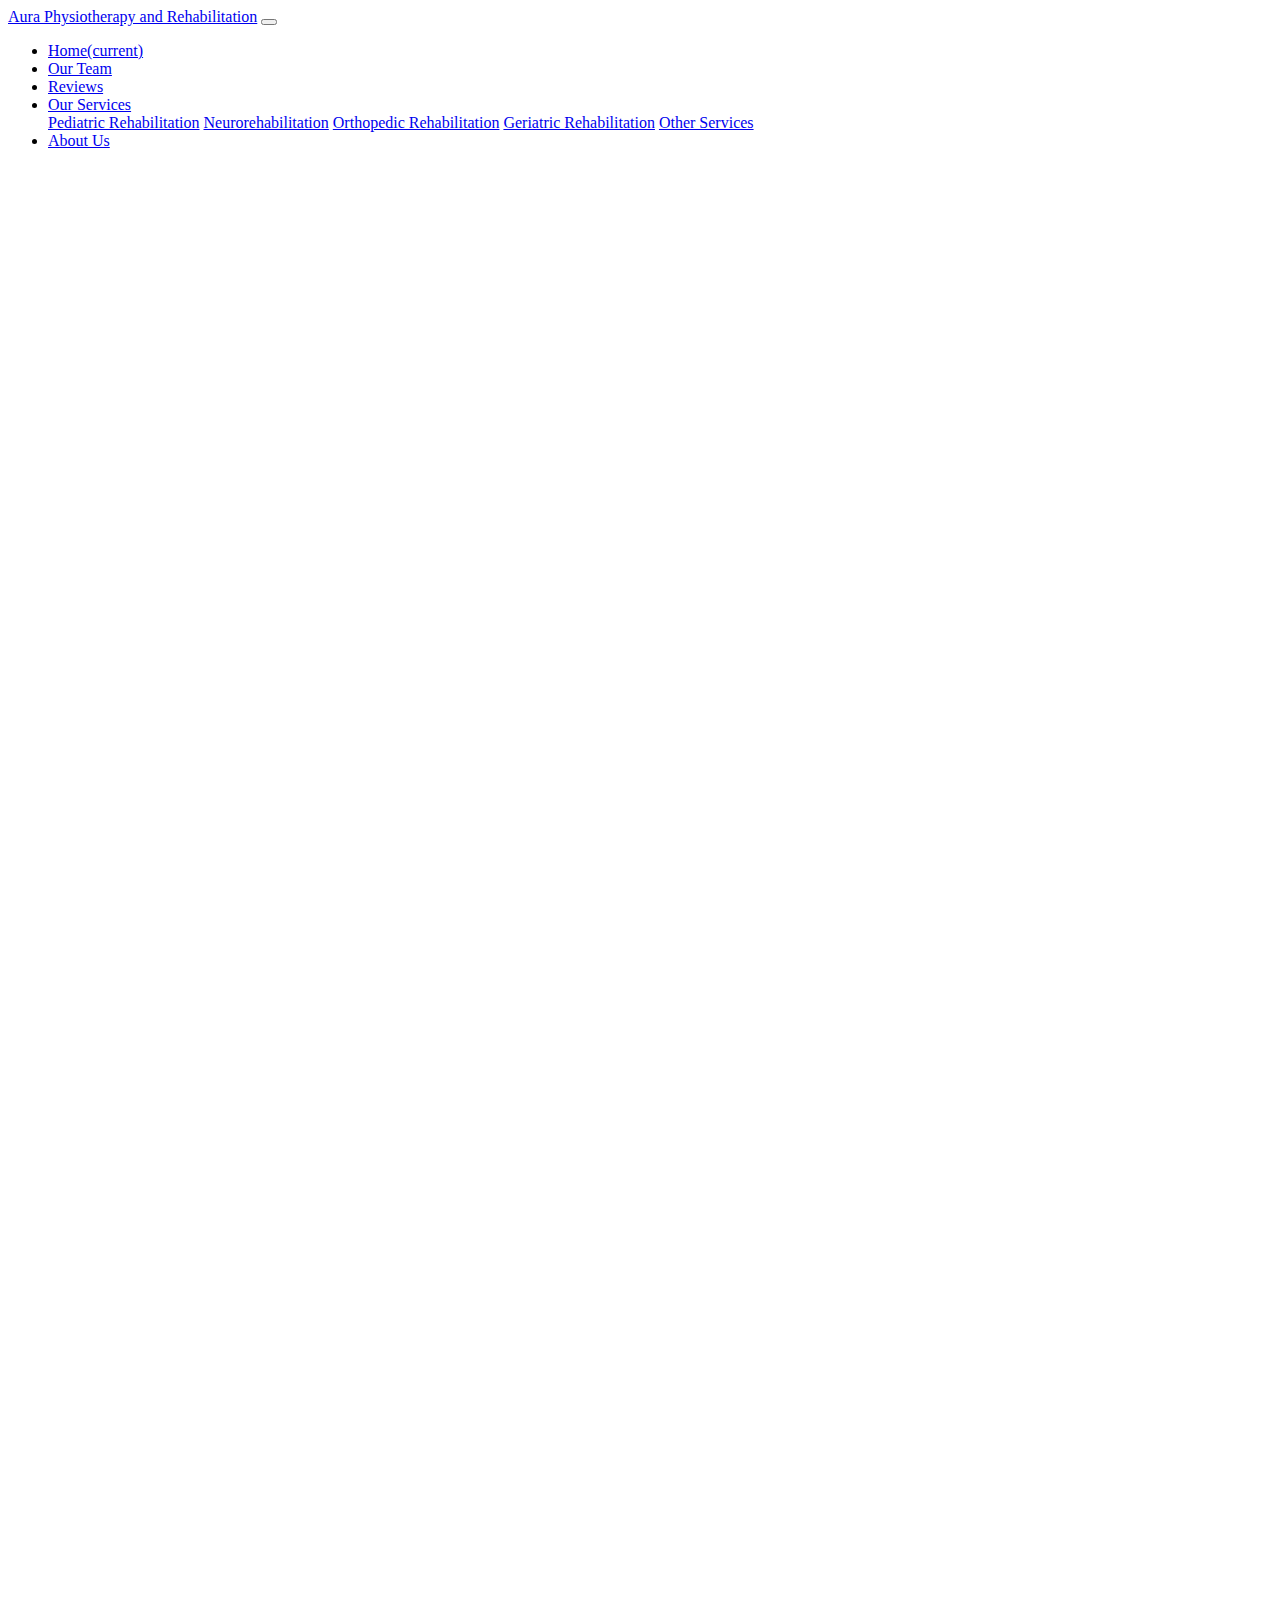
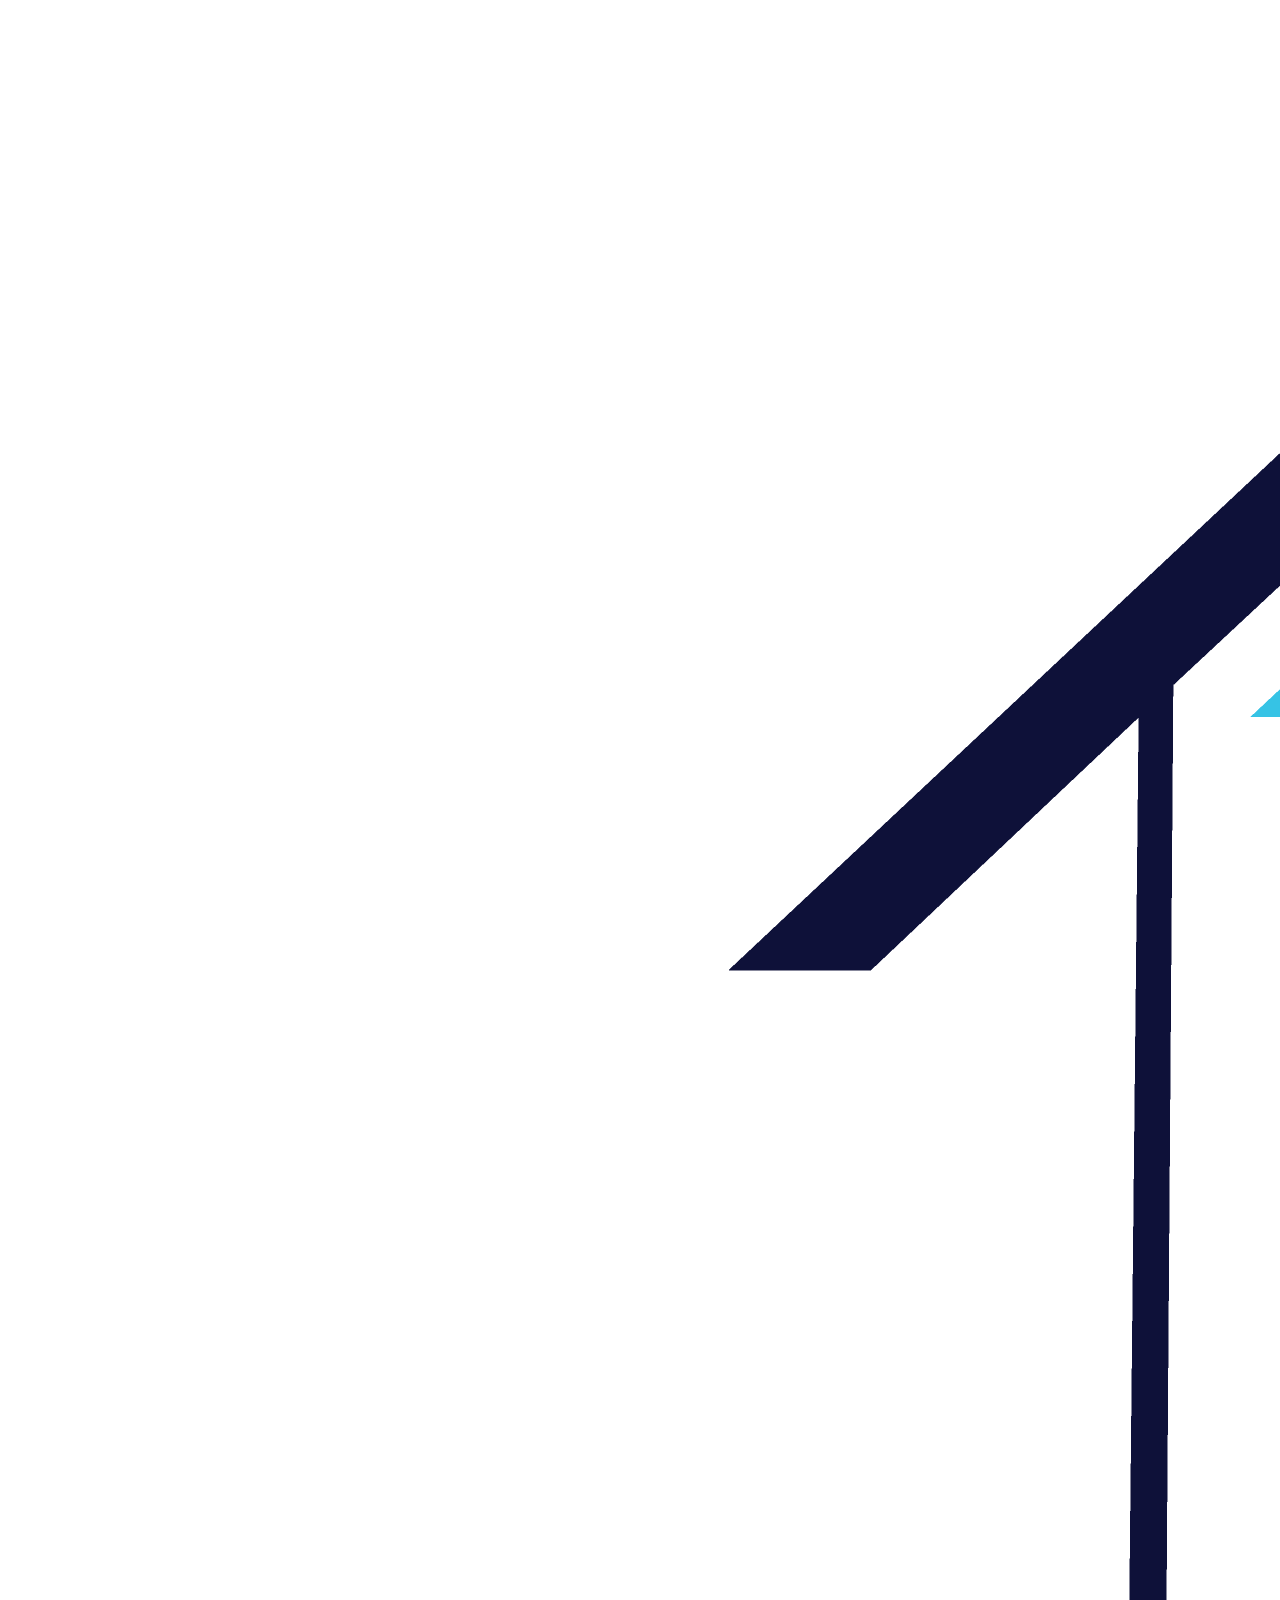
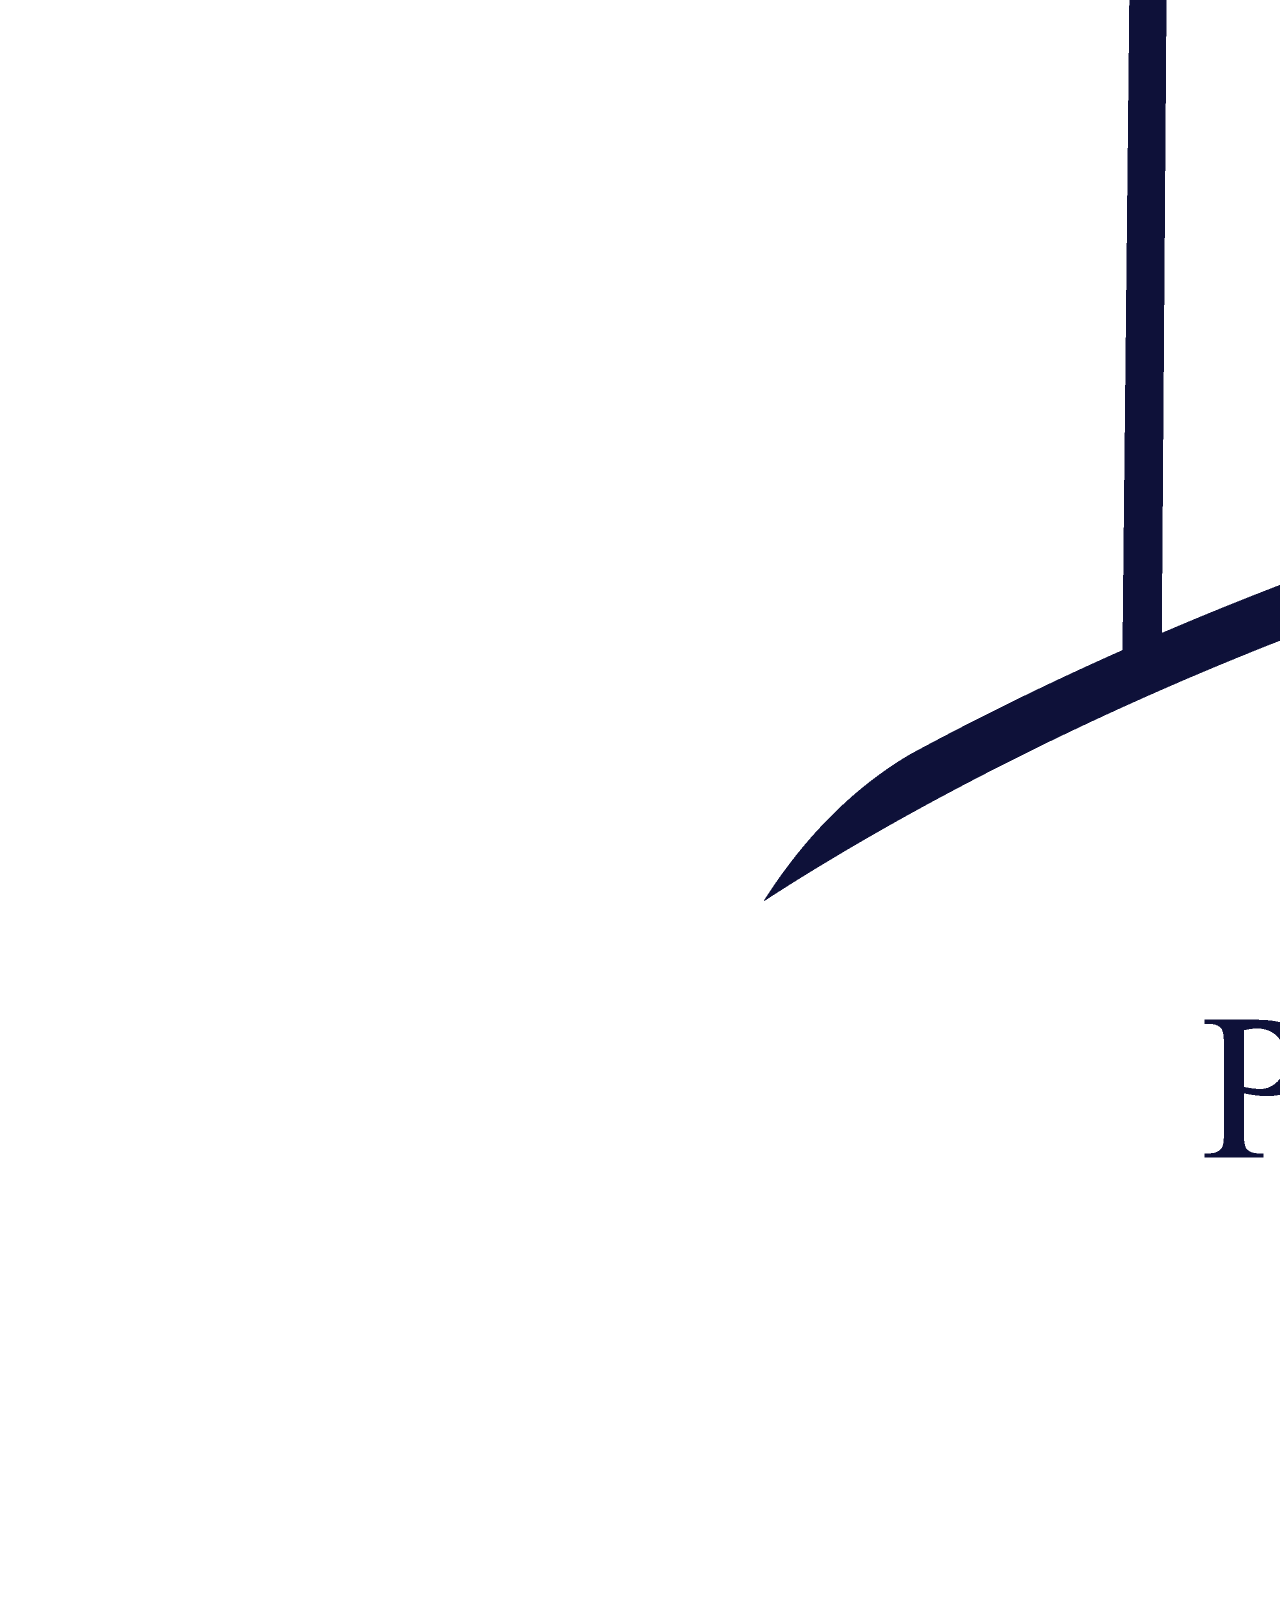
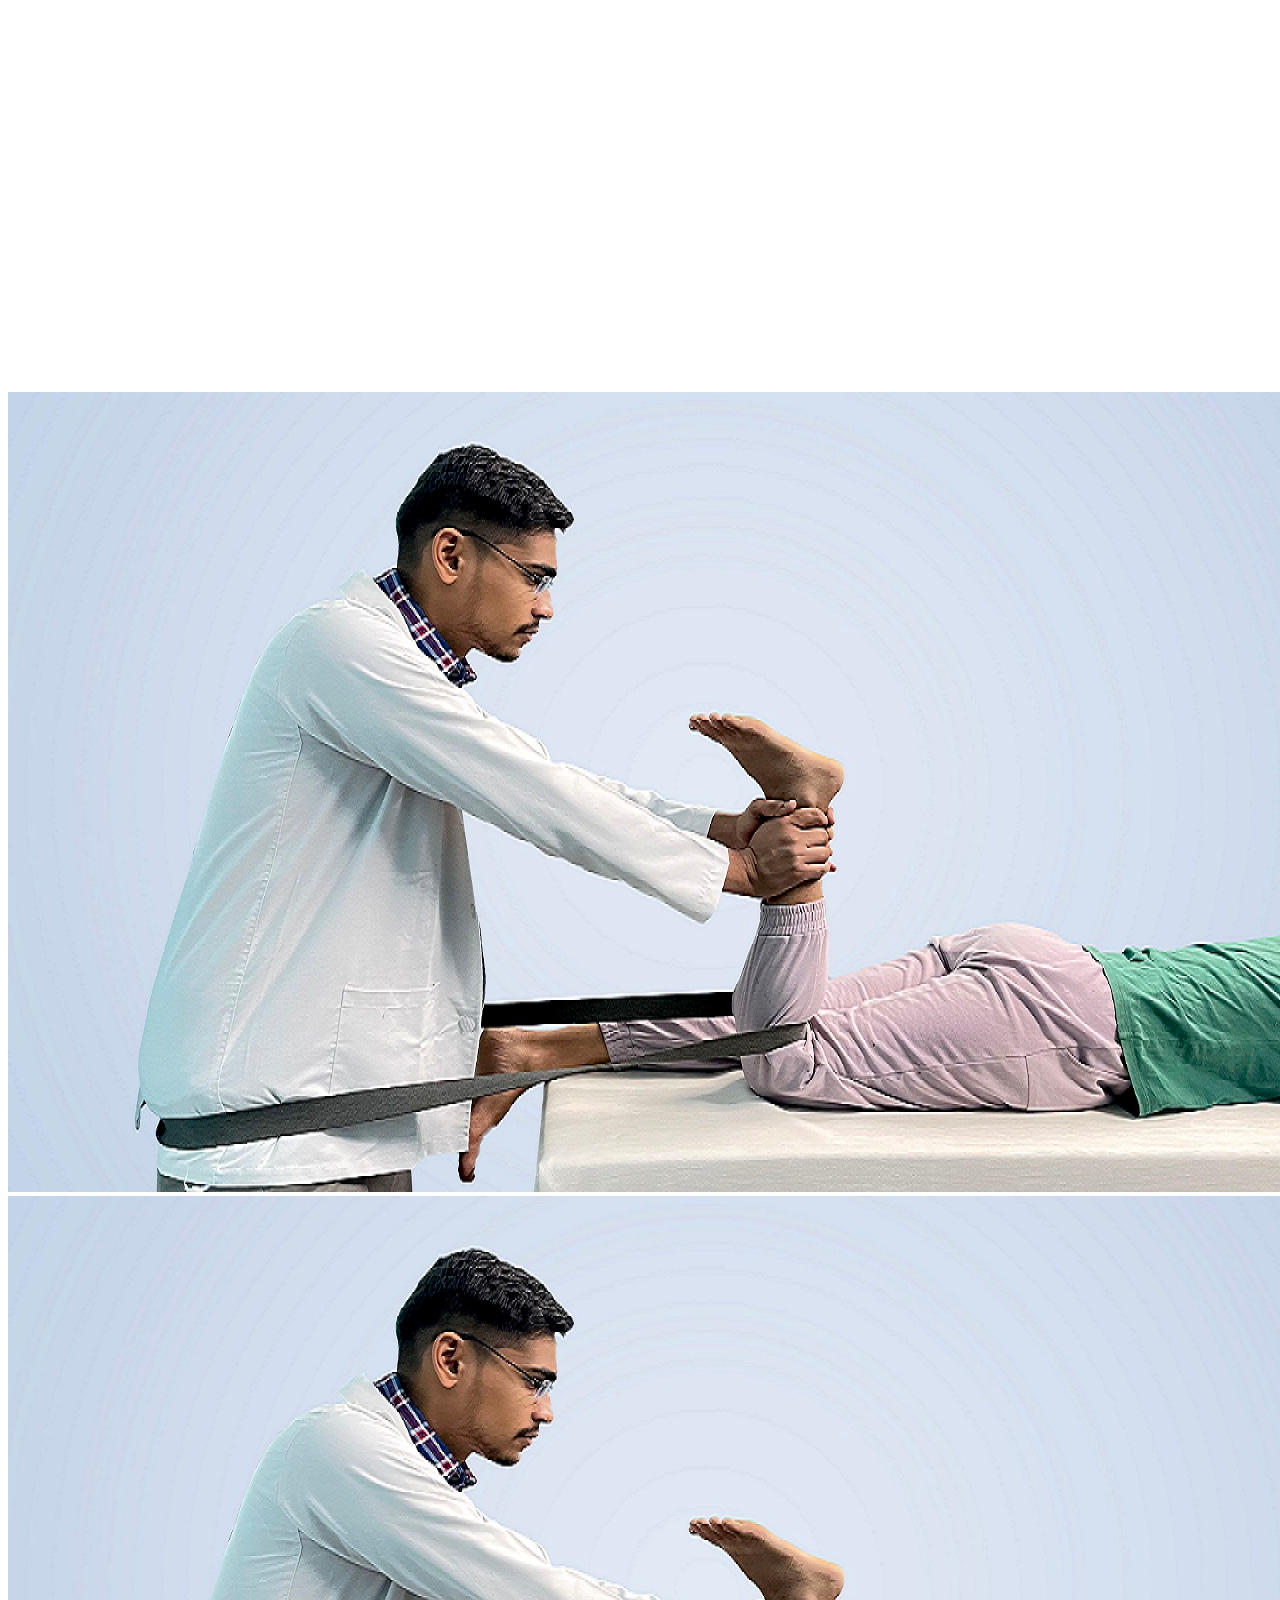
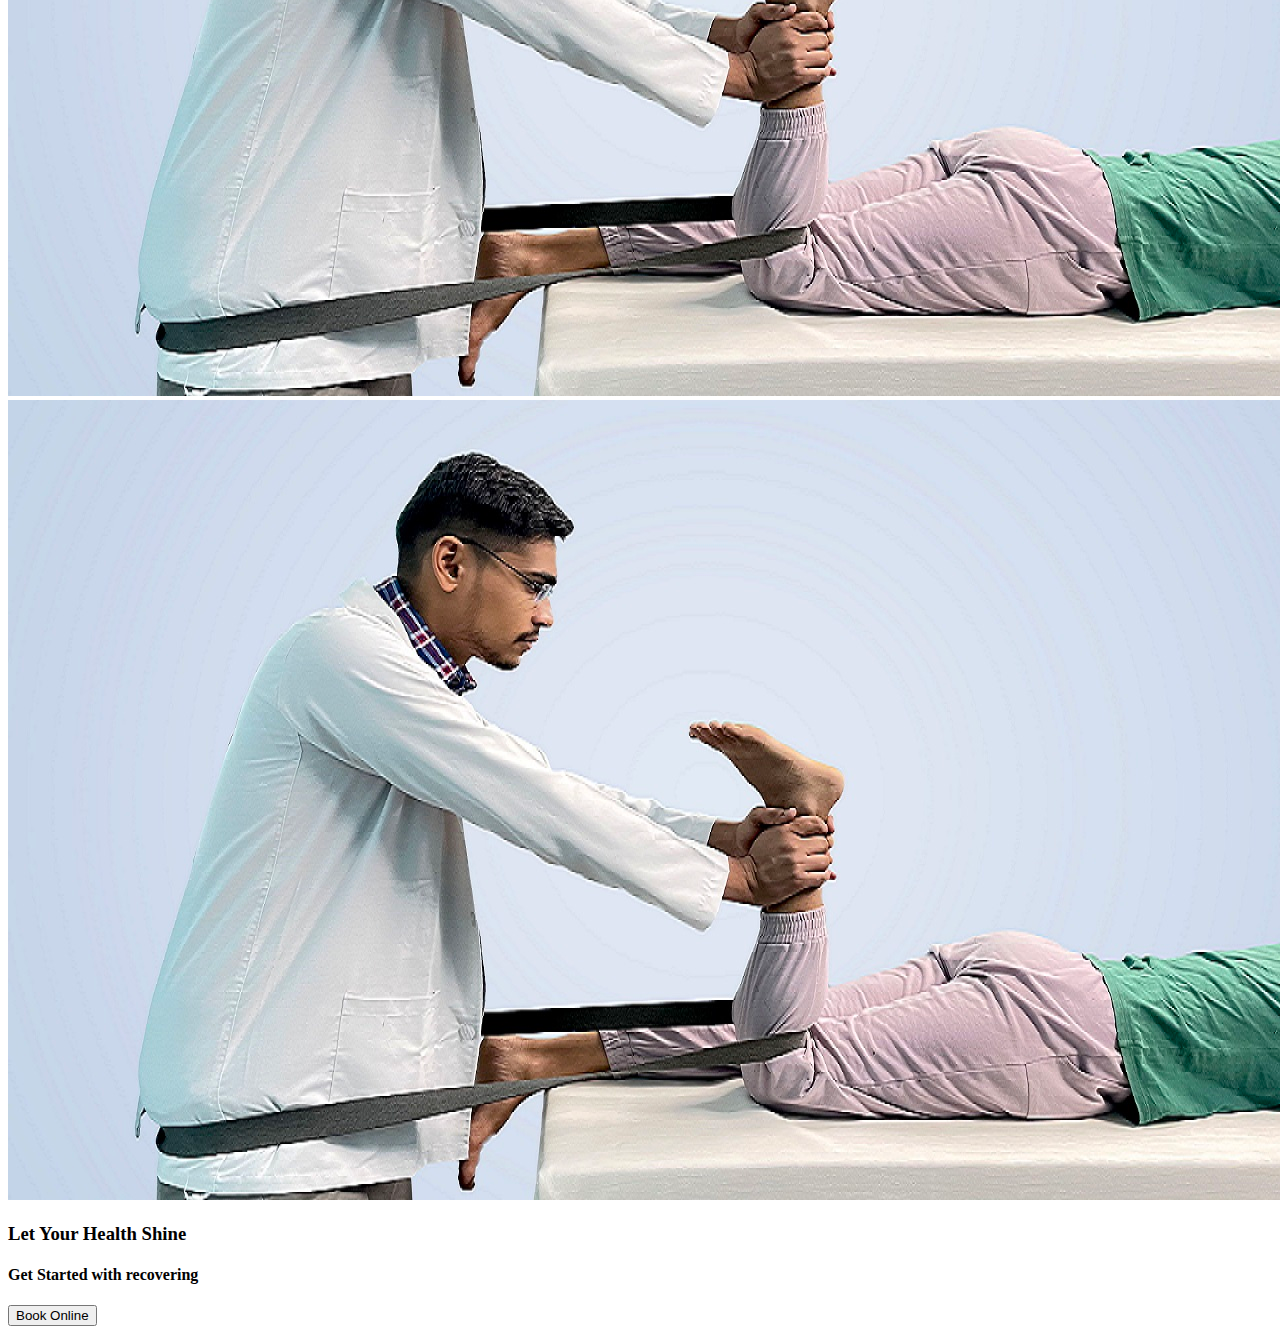
==== index-1.html @ 05c45e16 "Styles Added" ====
<!DOCTYPE html>
<html lang="en">
  <!-- Required meta tags -->
  <meta charset="utf-8" />
  <meta
    name="viewport"
    content="width=device-width, initial-scale=1, shrink-to-fit=no"
  />
  <title>Aura Physiotherapy and Rehabilitation</title>

  <link rel="icon" type="image/png" href="/images/favicon.png" />
  <link rel="stylesheet" href="../aurarehab/css/styles.css" />
  <link rel="stylesheet" href="../aurarehab/css/bootstrap.min.css" />

  <body>
    <nav class="navbar navbar-expand-lg navbar-light bg-light">
      <a class="navbar-brand" href="#">Aura Physiotherapy and Rehabilitation</a>
      <button
        class="navbar-toggler"
        type="button"
        data-toggle="collapse"
        data-target="#navbarSupportedContent"
        aria-controls="navbarSupportedContent"
        aria-expanded="false"
        aria-label="Toggle navigation"
      >
        <span class="navbar-toggler-icon"></span>
      </button>

      <div class="collapse navbar-collapse" id="navbarSupportedContent">
        <ul class="navbar-nav mr-auto">
          <li class="nav-item active">
            <a class="nav-link" href="#"
              >Home<span class="sr-only">(current)</span></a
            >
          </li>
          <li class="nav-item">
            <a class="nav-link" href="#">Our Team</a>
          </li>
          <li class="nav-item">
            <a class="nav-link" href="#">Reviews</a>
          </li>
          <li class="nav-item dropdown">
            <a
              class="nav-link dropdown-toggle"
              href="#"
              id="navbarDropdown"
              role="button"
              data-toggle="dropdown"
              aria-haspopup="true"
              aria-expanded="false"
            >
              Our Services
            </a>
            <div class="dropdown-menu" aria-labelledby="navbarDropdown">
              <a class="dropdown-item" href="#">Pediatric Rehabilitation</a>
              <a class="dropdown-item" href="#">Neurorehabilitation</a>
              <a class="dropdown-item" href="#">Orthopedic Rehabilitation</a>
              <a class="dropdown-item" href="#">Geriatric Rehabilitation</a>
              <a class="dropdown-item" href="#">Other Services</a>
            </div>
          </li>
          <li class="nav-item">
            <a class="nav-link" href="#">About Us</a>
          </li>
        </ul>
      </div>
    </nav>
    <div class="container-fluid home">
      <img class="logo" src="images/circle.png" alt="Logo"/>
      <div class="row">
        <div class="col-md-7 slider">
          <div
            id="carouselExampleSlidesOnly"
            class="carousel slide"
            data-ride="carousel"
          >
            <div class="carousel-inner">
              <div class="carousel-item active">
                <img
                  class="d-block w-100"
                  src="images/Header_slider.jpg"
                  alt="First slide"
                />
              </div>
              <div class="carousel-item">
                <img
                  class="d-block w-100"
                  src="images/Header_slider.jpg"
                  alt="Second slide"
                />
              </div>
              <div class="carousel-item">
                <img
                  class="d-block w-100"
                  src="images/Header_slider.jpg"
                  alt="Third slide"
                />
              </div>
            </div>
          </div>
        </div>
        <div class="col-md-5">
          <h3 class="display-3 headline">Let Your Health Shine</h3>
          <h4>Get Started with recovering</h4>
          <button>Book Online</button>
        </div>
      </div>
    </div>

    <!-- Optional JavaScript -->
    <!-- jQuery first, then Popper.js, then Bootstrap JS -->
    <script src="../aurarehab/js/bootstrap.min.js"></script>
    <script src="../aurarehab/js/jquery-3.6.3.min.js"></script>
    <script src="../aurarehab/js/script.js"></script>
    <script
      src="https://code.jquery.com/jquery-3.3.1.slim.min.js"
      integrity="sha384-q8i/X+965DzO0rT7abK41JStQIAqVgRVzpbzo5smXKp4YfRvH+8abtTE1Pi6jizo"
      crossorigin="anonymous"
    ></script>
    <script
      src="https://cdn.jsdelivr.net/npm/popper.js@1.14.3/dist/umd/popper.min.js"
      integrity="sha384-ZMP7rVo3mIykV+2+9J3UJ46jBk0WLaUAdn689aCwoqbBJiSnjAK/l8WvCWPIPm49"
      crossorigin="anonymous"
    ></script>
    <script
      src="https://cdn.jsdelivr.net/npm/bootstrap@4.1.3/dist/js/bootstrap.min.js"
      integrity="sha384-ChfqqxuZUCnJSK3+MXmPNIyE6ZbWh2IMqE241rYiqJxyMiZ6OW/JmZQ5stwEULTy"
      crossorigin="anonymous"
    ></script>
  </body>
</html>
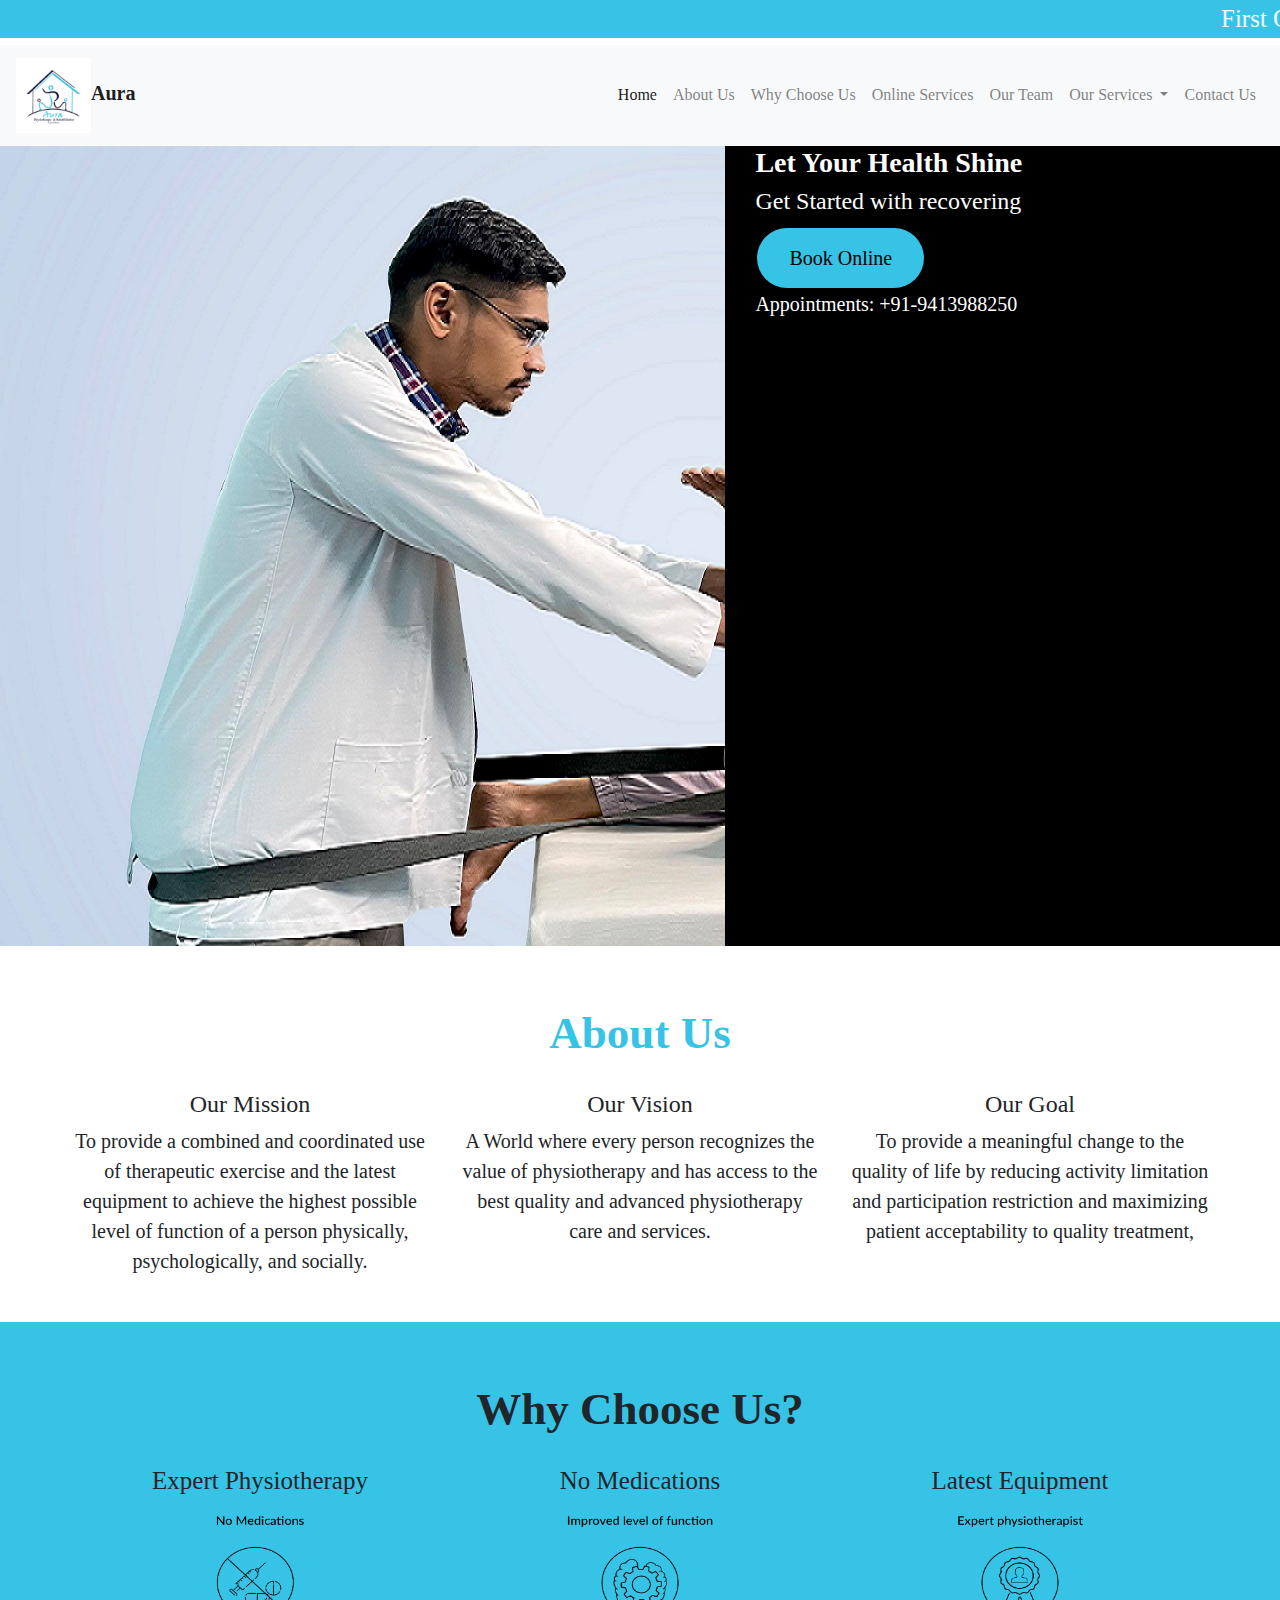
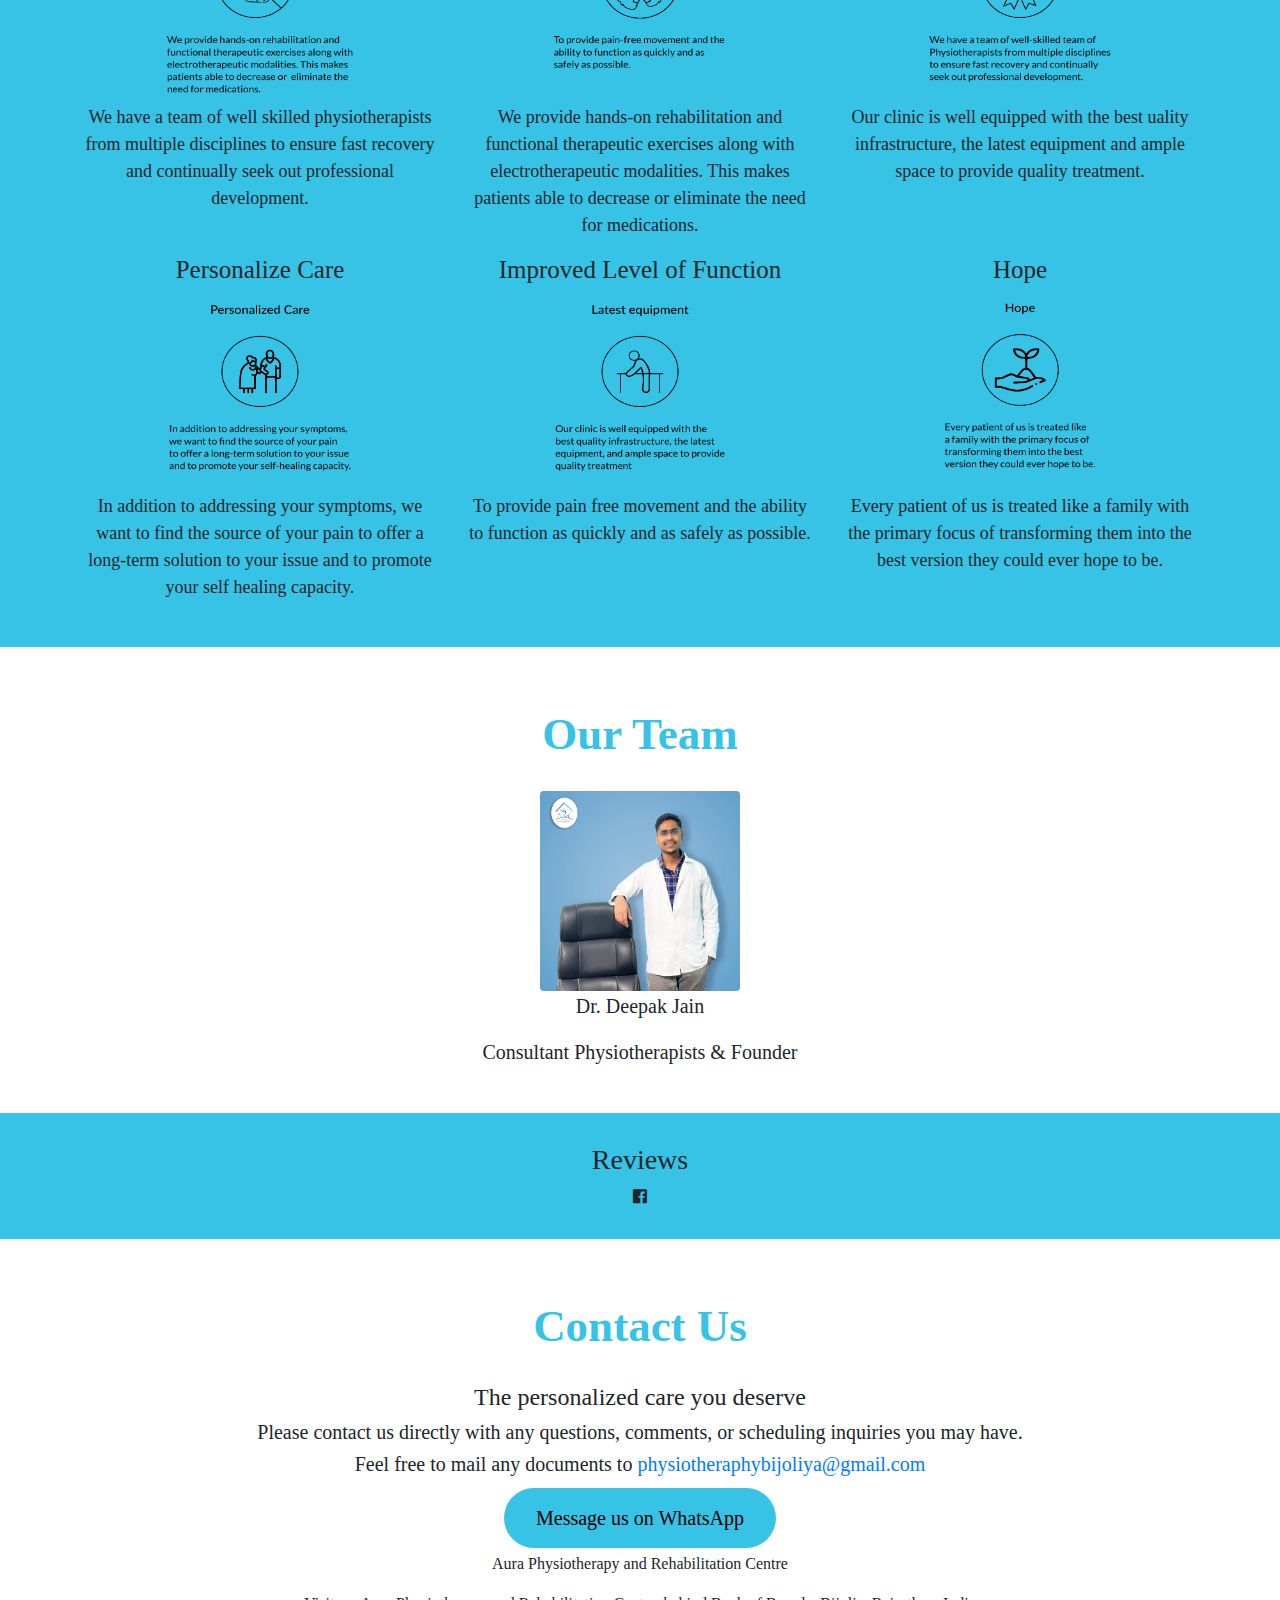
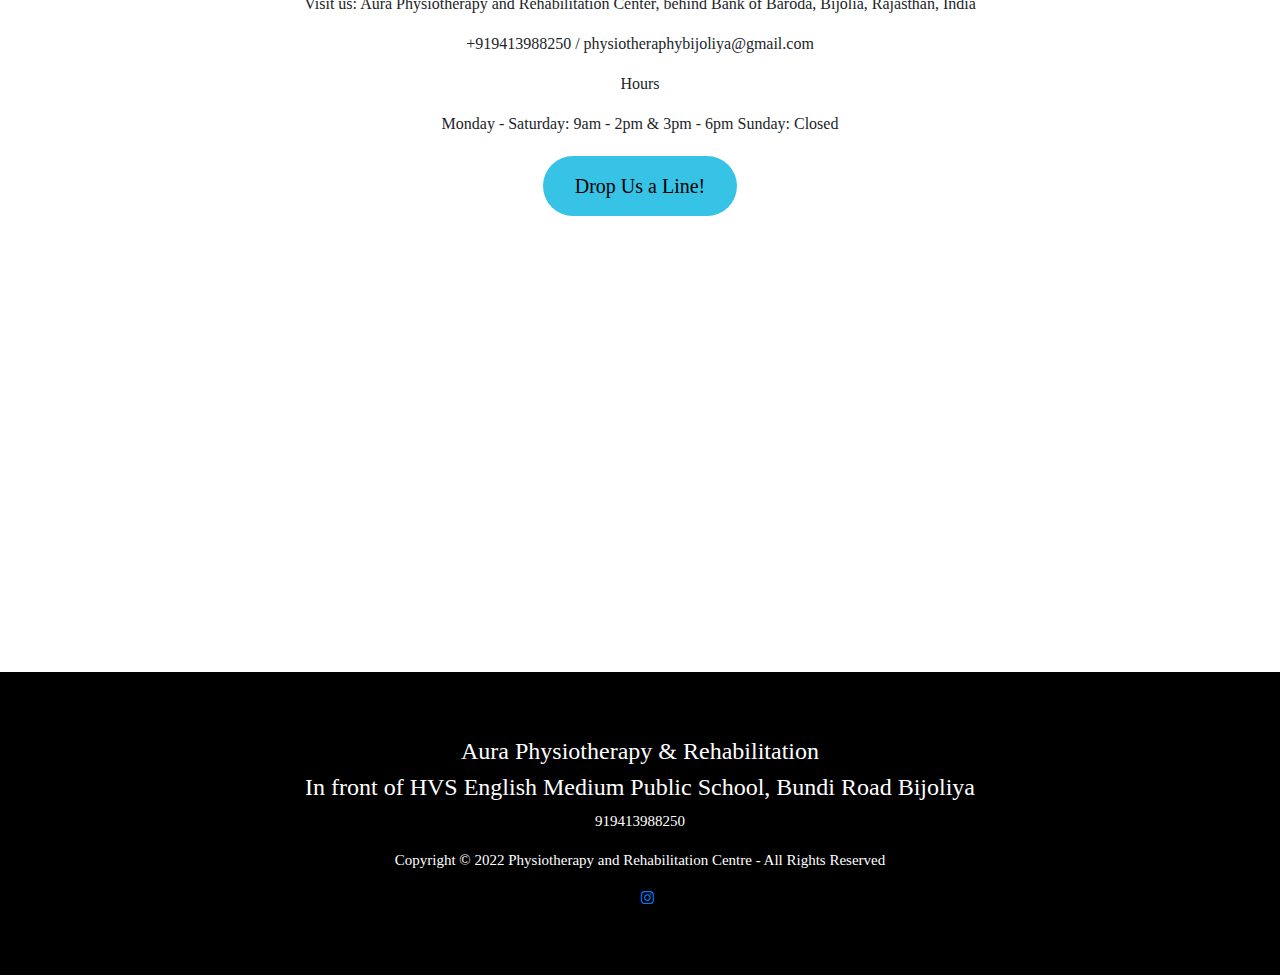
==== commit 795617a4: "files added" ====
--- a/index-1.html
+++ b/index-1.html
@@ -8,13 +8,24 @@
   />
   <title>Aura Physiotherapy and Rehabilitation</title>
 
-  <link rel="icon" type="image/png" href="/images/favicon.png" />
-  <link rel="stylesheet" href="../aurarehab/css/styles.css" />
-  <link rel="stylesheet" href="../aurarehab/css/bootstrap.min.css" />
-
+  <link rel="icon" type="image/png" href="images/favicon.png" />
+  <link rel="stylesheet" href="css/styles.css" />
+  <link rel="stylesheet" href="css/bootstrap.min.css" />
+  <link rel="stylesheet" href="css/fontawesome.css" />
+  <link
+    rel="stylesheet"
+    href="https://cdnjs.cloudflare.com/ajax/libs/font-awesome/4.7.0/css/font-awesome.min.css"
+  />
   <body>
+    <marquee class="offer"
+      >First Online Consultation free!!! After that get 20% off.</marquee
+    >
     <nav class="navbar navbar-expand-lg navbar-light bg-light">
-      <a class="navbar-brand" href="#">Aura Physiotherapy and Rehabilitation</a>
+      <a class="navbar-brand" href="#"
+        ><img class="mainlogo" src="images/circle.png" alt="logo" /><b
+          >Aura</b
+        ></a
+      >
       <button
         class="navbar-toggler"
         type="button"
@@ -28,17 +39,25 @@
       </button>
 
       <div class="collapse navbar-collapse" id="navbarSupportedContent">
-        <ul class="navbar-nav mr-auto">
+        <ul class="navbar-nav ms-auto">
           <li class="nav-item active">
-            <a class="nav-link" href="#"
+            <a class="nav-link" href="#home"
               >Home<span class="sr-only">(current)</span></a
             >
           </li>
           <li class="nav-item">
-            <a class="nav-link" href="#">Our Team</a>
-          </li>
-          <li class="nav-item">
-            <a class="nav-link" href="#">Reviews</a>
+            <a class="nav-link" href="#aboutus">About Us</a>
+          </li>
+          <li class="nav-item">
+            <a class="nav-link" href="#whychooseus">Why Choose Us</a>
+          </li>
+          <li class="nav-item">
+            <a class="nav-link" href="Services/OnlineServices.html"
+              >Online Services</a
+            >
+          </li>
+          <li class="nav-item">
+            <a class="nav-link" href="#ourteam">Our Team</a>
           </li>
           <li class="nav-item dropdown">
             <a
@@ -53,21 +72,30 @@
               Our Services
             </a>
             <div class="dropdown-menu" aria-labelledby="navbarDropdown">
-              <a class="dropdown-item" href="#">Pediatric Rehabilitation</a>
-              <a class="dropdown-item" href="#">Neurorehabilitation</a>
-              <a class="dropdown-item" href="#">Orthopedic Rehabilitation</a>
-              <a class="dropdown-item" href="#">Geriatric Rehabilitation</a>
+              <a class="dropdown-item" href="Services/Pediatric.html"
+                >Pediatric Rehabilitation</a
+              >
+              <a class="dropdown-item" href="Services/Neuro.html"
+                >Neurorehabilitation</a
+              >
+              <a class="dropdown-item" href="Services/Orthopedic.html"
+                >Orthopedic Rehabilitation</a
+              >
+              <a class="dropdown-item" href="Services/Geriatric.html"
+                >Geriatric Rehabilitation</a
+              >
               <a class="dropdown-item" href="#">Other Services</a>
             </div>
           </li>
           <li class="nav-item">
-            <a class="nav-link" href="#">About Us</a>
+            <a class="nav-link" href="#contactus">Contact Us</a>
           </li>
         </ul>
       </div>
     </nav>
-    <div class="container-fluid home">
-      <img class="logo" src="images/circle.png" alt="Logo"/>
+
+    <!-- Home -->
+    <div class="container-fluid" id="home">
       <div class="row">
         <div class="col-md-7 slider">
           <div
@@ -77,43 +105,202 @@
           >
             <div class="carousel-inner">
               <div class="carousel-item active">
-                <img
-                  class="d-block w-100"
-                  src="images/Header_slider.jpg"
-                  alt="First slide"
-                />
+                <img src="images/Header_slider.jpg" alt="First slide" />
               </div>
               <div class="carousel-item">
-                <img
-                  class="d-block w-100"
-                  src="images/Header_slider.jpg"
-                  alt="Second slide"
-                />
+                <img src="images/Header_slider.jpg" alt="Second slide" />
               </div>
               <div class="carousel-item">
-                <img
-                  class="d-block w-100"
-                  src="images/Header_slider.jpg"
-                  alt="Third slide"
-                />
+                <img src="images/Header_slider.jpg" alt="Third slide" />
               </div>
             </div>
           </div>
         </div>
-        <div class="col-md-5">
-          <h3 class="display-3 headline">Let Your Health Shine</h3>
-          <h4>Get Started with recovering</h4>
+        <div class="col-md-5 mx-auto">
+          <h3><b>Let Your Health Shine</b></h3>
+          <h4 class="headline1">Get Started with recovering</h4>
           <button>Book Online</button>
-        </div>
-      </div>
-    </div>
-
+          <h5>Appointments: +91-9413988250</h5>
+        </div>
+      </div>
+    </div>
+
+    <!-- About Us Section -->
+    <div class="container" id="aboutus">
+      <h3>About Us</h3>
+      <div class="row">
+        <div class="col-md-4">
+          <h4>Our Mission</h4>
+          <p>
+            To provide a combined and coordinated use of therapeutic exercise
+            and the latest equipment to achieve the highest possible level of
+            function of a person physically, psychologically, and socially.
+          </p>
+        </div>
+        <div class="col-md-4">
+          <h4>Our Vision</h4>
+          <p>
+            A World where every person recognizes the value of physiotherapy and
+            has access to the best quality and advanced physiotherapy care and
+            services.
+          </p>
+        </div>
+        <div class="col-md-4">
+          <h4>Our Goal</h4>
+          <p>
+            To provide a meaningful change to the quality of life by reducing
+            activity limitation and participation restriction and maximizing
+            patient acceptability to quality treatment,
+          </p>
+        </div>
+      </div>
+    </div>
+
+    <!-- Why Choose Us -->
+    <div class="container-fluid" id="whychooseus">
+      <h3>Why Choose Us?</h3>
+      <div class="container">
+        <div class="row">
+          <div class="col-md-4">
+            <h4>Expert Physiotherapy</h4>
+            <img src="images/Why Choose us-01.png" alt="Expert Physiotherapy" />
+            <p>
+              We have a team of well skilled physiotherapists from multiple
+              disciplines to ensure fast recovery and continually seek out
+              professional development.
+            </p>
+          </div>
+          <div class="col-md-4">
+            <h4>No Medications</h4>
+            <img src="images/Why Choose us-02.png" alt="No Medications" />
+            <p>
+              We provide hands-on rehabilitation and functional therapeutic
+              exercises along with electrotherapeutic modalities. This makes
+              patients able to decrease or eliminate the need for medications.
+            </p>
+          </div>
+          <div class="col-md-4">
+            <h4>Latest Equipment</h4>
+            <img src="images/Why Choose us-03.png" alt="Latest Equipment" />
+            <p>
+              Our clinic is well equipped with the best uality infrastructure,
+              the latest equipment and ample space to provide quality treatment.
+            </p>
+          </div>
+        </div>
+        <div class="row">
+          <div class="col-md-4">
+            <h4>Personalize Care</h4>
+            <img src="images/Why Choose us-04.png" alt="Personalize Care" />
+            <p>
+              In addition to addressing your symptoms, we want to find the
+              source of your pain to offer a long-term solution to your issue
+              and to promote your self healing capacity.
+            </p>
+          </div>
+          <div class="col-md-4">
+            <h4>Improved Level of Function</h4>
+            <img
+              src="images/Why Choose us-05.png"
+              alt="Improved Level of Function"
+            />
+            <p>
+              To provide pain free movement and the ability to function as
+              quickly and as safely as possible.
+            </p>
+          </div>
+          <div class="col-md-4">
+            <h4>Hope</h4>
+            <img src="images/Why Choose us-10.png" alt="Hope" />
+            <p>
+              Every patient of us is treated like a family with the primary
+              focus of transforming them into the best version they could ever
+              hope to be.
+            </p>
+          </div>
+        </div>
+      </div>
+    </div>
+
+    <!-- Our Team -->
+    <div class="container-fluid" id="ourteam">
+      <h3>Our Team</h3>
+      <div class="container">
+        <div class="row">
+          <div class="col">
+            <img
+              class="rounded"
+              src="images/Deepak.jpg"
+              alt="Doctor"
+              height="200"
+              width="200"
+            />
+            <p>Dr. Deepak Jain</p>
+            <p>Consultant Physiotherapists & Founder</p>
+          </div>
+        </div>
+      </div>
+    </div>
+    <!-- Review -->
+    <div class="container-fluid" id="reviews">
+      <h3>Reviews</h3>
+      <i class="fa fa-facebook-official" aria-hidden="true"></i>
+    </div>
+    <!-- Contact Us -->
+    <div class="container-fluid" id="contactus">
+      <h3>Contact Us</h3>
+      <h4>The personalized care you deserve</h4>
+      <h5>
+        Please contact us directly with any questions, comments, or scheduling
+        inquiries you may have.
+      </h5>
+      <h5>
+        Feel free to mail any documents to
+        <a href="mailto: physiotheraphybijoliya@gmail.com"
+          >physiotheraphybijoliya@gmail.com</a
+        >
+      </h5>
+      <button>Message us on WhatsApp</button>
+      <p>Aura Physiotherapy and Rehabilitation Centre</p>
+      <p>
+        Visit us: Aura Physiotherapy and Rehabilitation Center, behind Bank of
+        Baroda, Bijolia, Rajasthan, India
+      </p>
+      <p>+919413988250 / physiotheraphybijoliya@gmail.com</p>
+      <p>Hours</p>
+      <p>Monday - Saturday: 9am - 2pm & 3pm - 6pm Sunday: Closed</p>
+      <button>Drop Us a Line!</button>
+      <br />
+      <iframe
+        src="https://www.google.com/maps/embed?pb=!1m14!1m8!1m3!1d14445.041600016484!2d75.320442!3d25.1606838!3m2!1i1024!2i768!4f13.1!3m3!1m2!1s0x396f43cf3fa076bf%3A0x604acde6ec407eea!2sAura%20Physiotherapy%20and%20Rehabilitation%20Center!5e0!3m2!1sen!2sin!4v1677942661764!5m2!1sen!2sin"
+        allowfullscreen=""
+        loading="lazy"
+        referrerpolicy="no-referrer-when-downgrade"
+      ></iframe>
+    </div>
     <!-- Optional JavaScript -->
     <!-- jQuery first, then Popper.js, then Bootstrap JS -->
-    <script src="../aurarehab/js/bootstrap.min.js"></script>
-    <script src="../aurarehab/js/jquery-3.6.3.min.js"></script>
-    <script src="../aurarehab/js/script.js"></script>
+    <div id="footer">
+      <h4>Aura Physiotherapy & Rehabilitation</h4>
+      <h4>In front of HVS English Medium Public School, Bundi Road Bijoliya</h4>
+      <p>919413988250</p>
+      <p>
+        Copyright © 2022 Physiotherapy and Rehabilitation Centre - All Rights
+        Reserved
+      </p>
+      <i class="fa-brands fa-facebook"></i>
+      <a href="#" class="fa fa-instagram"></a>
+    </div>
     <script
+      src="../aurarehab/js/bootstrap.min.js"
+      crossorigin="anonymous"
+    ></script>
+    <script
+      src="../aurarehab/js/jquery-3.6.3.min.js"
+      crossorigin="anonymous"
+    ></script>
+    <script src="../aurarehab/js/script.js" crossorigin="anonymous"></script>
+    <!-- <script
       src="https://code.jquery.com/jquery-3.3.1.slim.min.js"
       integrity="sha384-q8i/X+965DzO0rT7abK41JStQIAqVgRVzpbzo5smXKp4YfRvH+8abtTE1Pi6jizo"
       crossorigin="anonymous"
@@ -122,11 +309,11 @@
       src="https://cdn.jsdelivr.net/npm/popper.js@1.14.3/dist/umd/popper.min.js"
       integrity="sha384-ZMP7rVo3mIykV+2+9J3UJ46jBk0WLaUAdn689aCwoqbBJiSnjAK/l8WvCWPIPm49"
       crossorigin="anonymous"
-    ></script>
-    <script
+    ></script> -->
+    <!-- <script
       src="https://cdn.jsdelivr.net/npm/bootstrap@4.1.3/dist/js/bootstrap.min.js"
       integrity="sha384-ChfqqxuZUCnJSK3+MXmPNIyE6ZbWh2IMqE241rYiqJxyMiZ6OW/JmZQ5stwEULTy"
       crossorigin="anonymous"
-    ></script>
+    ></script>  -->
   </body>
 </html>
--- a/css/styles.css
+++ b/css/styles.css
@@ -0,0 +1,232 @@
+body {
+  font-family: "Cabin", Georgia, serif !important;
+  width: 100%;
+}
+
+.mainlogo {
+  height: 75px;
+  width: 75px;
+}
+
+.offer {
+  background-color: #37c3e6;
+  text-decoration: solid;
+  color: #fff;
+  font-size: 25px;
+}
+
+.navbar-nav {
+  margin-left: auto !important;
+  text-decoration: #000 solid;
+}
+
+.logo {
+    border-radius: 50%;
+    height: 180px;
+    position: absolute;
+    top: -2%;
+    left: 52%;
+    z-index: 100;
+    margin-top: -50px;
+  }
+
+/* Home */
+#home {
+  background-color: #000;
+  color: #fff;
+  padding-left: 0px !important;
+  position: relative;
+}
+
+/* .slider {
+  padding: 0px;
+} */
+/* 
+.headline {
+  font-size: 42px !important;
+}
+
+.headline1 {
+  padding: 25px 0px 100px 0px;
+} */
+/* #home img {
+  width: 100%;
+} */
+
+/* #home h3 {
+  position: absolute;
+  z-index: 100;
+  margin-top: -50px;
+  top: 15%;
+  right: 10%;
+  color: black;
+}
+
+#home h4 {
+  position: absolute;
+  z-index: 100;
+  margin-top: -50px;
+  top: 11%;
+  right: 11%;
+  color: black;
+} */
+
+#home button {
+  background-color: #37c3e6;
+  border: none;
+  border-radius: 60px !important;
+  font-size: 20px !important;
+  color: #000;
+  padding: 15px 32px;
+  text-align: center;
+  text-decoration: none;
+  display: inline-block;
+  margin: 4px 2px !important;
+  cursor: pointer;
+}
+
+/* About Us */
+#aboutus {
+  text-align: center;
+  padding: 30px 0px 30px 0px;
+  font-family: "Bitter", serif;
+}
+#aboutus h3 {
+  text-align: center;
+  margin: auto;
+  color: #37c3e6;
+  text-decoration: solid;
+  padding: 30px 0px 30px 0px;
+  font-weight: 800 !important;
+  font-size: 45px;
+}
+
+#aboutus p {
+  font-size: 20px;
+}
+
+/* Why Choose Us */
+#whychooseus {
+  background-color: #37c3e6;
+  text-align: center;
+  padding: 30px 0px 30px 0px;
+  font-family: "Bitter", serif;
+}
+
+#whychooseus h3 {
+  margin: auto;
+  text-decoration: solid;
+  padding: 30px 0px 30px 0px;
+  font-weight: 800 !important;
+  font-size: 45px;
+}
+
+#whychooseus h4 {
+  font-size: 25px;
+}
+#whychooseus img {
+  height: 200px;
+  width: 200px;
+}
+
+#whychooseus p {
+  font-size: 18px;
+}
+
+/* Our Team */
+#ourteam {
+  text-align: center;
+  padding: 30px 0px 30px 0px;
+  font-family: "Bitter", serif;
+}
+#ourteam h3 {
+  text-align: center;
+  margin: auto;
+  color: #37c3e6;
+  text-decoration: solid;
+  padding: 30px 0px 30px 0px;
+  font-weight: 800 !important;
+  font-size: 45px;
+}
+
+#ourteam p{
+    font-size: 20px;
+}
+
+/* Reviews */
+#reviews {
+  background-color: #37c3e6;
+  text-align: center;
+  padding: 30px 0px 30px 0px;
+  font-family: "Bitter", serif;
+}
+
+#review h3 {
+  margin: auto;
+  text-decoration: solid;
+  padding: 30px 0px 30px 0px;
+  font-weight: 800 !important;
+  font-size: 45px;
+}
+
+/* Social Media */
+#socialmedia {
+  text-align: center;
+  padding: 30px 0px 30px 0px;
+  font-family: "Bitter", serif;
+}
+#socialmedia h3 {
+  text-align: center;
+  margin: auto;
+  color: #37c3e6;
+  text-decoration: solid;
+  padding: 30px 0px 30px 0px;
+  font-weight: 800 !important;
+  font-size: 45px;
+}
+/* Contact Us */
+#contactus {
+  text-align: center;
+  padding: 30px 0px 30px 0px;
+  font-family: "Bitter", serif;
+}
+#contactus h3 {
+  text-align: center;
+  margin: auto;
+  color: #37c3e6;
+  text-decoration: solid;
+  padding: 30px 0px 30px 0px;
+  font-weight: 800 !important;
+  font-size: 45px;
+}
+
+#contactus button {
+    background-color: #37c3e6;
+    border: none;
+    border-radius: 60px !important;
+    font-size: 20px !important;
+    color: #000;
+    padding: 15px 32px;
+    text-align: center;
+    text-decoration: none;
+    display: inline-block;
+    margin: 4px 2px !important;
+    cursor: pointer;
+  }
+
+  #contactus iframe{
+    width: 100%;
+    height: 450px;
+    border: none;
+    margin-bottom: -35px;
+  }
+
+#footer {
+  background-color: #000;
+  color: #fff;
+  text-align: center;
+  padding: 65px;
+  font-size: 15px;
+  font-family: "Cabin", Georgia, serif;
+  margin: 0;
+}
